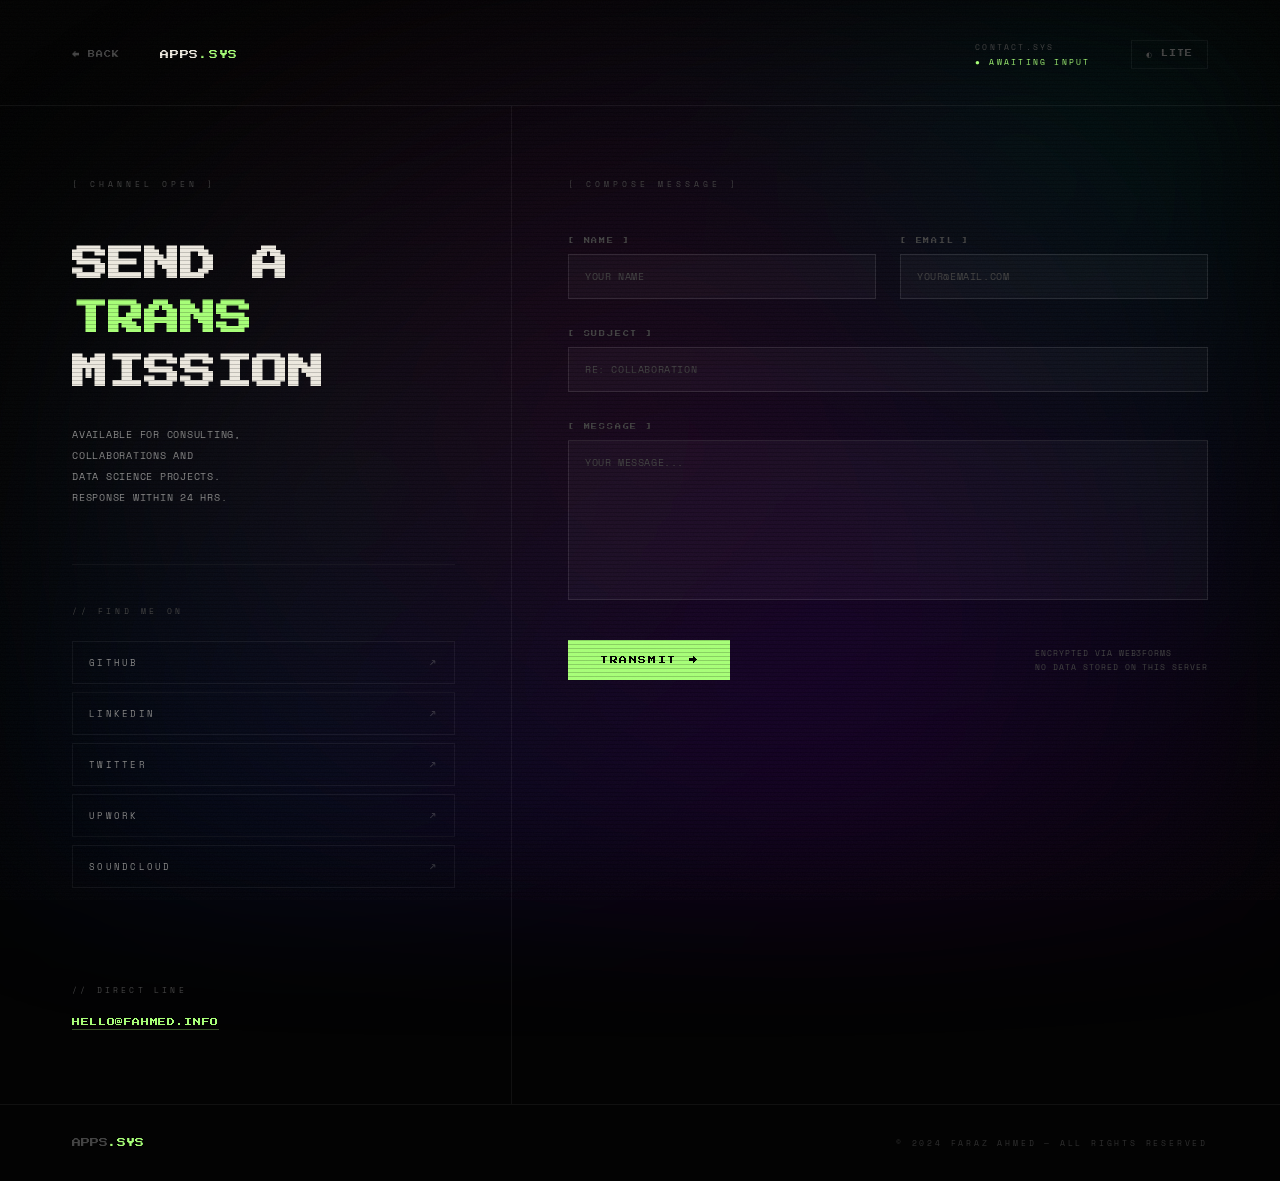
==== contact.html @ a789f9dc "Add contact page with Web3Forms integration - contact.html: retro two-column contact form matching l" ====
<!DOCTYPE html>
<html lang="en" data-theme="dark">
<head>
  <meta charset="UTF-8">
  <meta name="viewport" content="width=device-width, initial-scale=1.0">
  <title>CONTACT.SYS — FARAZ AHMED</title>
  <link rel="preconnect" href="https://fonts.googleapis.com">
  <link rel="preconnect" href="https://fonts.gstatic.com" crossorigin>
  <link href="https://fonts.googleapis.com/css2?family=Press+Start+2P&family=Space+Mono:ital,wght@0,400;0,700;1,400&display=swap" rel="stylesheet">

  <style>
    /* ─── RESET ─── */
    *, *::before, *::after { box-sizing: border-box; margin: 0; padding: 0; }

    /* ─── TOKENS ─── */
    :root {
      --bg:          #030303;
      --white:       #ede9e0;
      --dim:         #444;
      --mid:         #888;
      --green:       #a8ff78;
      --border:      rgba(255,255,255,0.06);
      --px:  'Press Start 2P', monospace;
      --mono: 'Space Mono', monospace;
    }

    html { scroll-behavior: smooth; }

    body {
      background: var(--bg);
      color: var(--white);
      font-family: var(--mono);
      min-height: 100vh;
      overflow-x: hidden;
    }

    /* ─── SCANLINES ─── */
    body::before {
      content: '';
      position: fixed; inset: 0;
      background: repeating-linear-gradient(
        0deg, transparent, transparent 3px,
        rgba(0,0,0,0.18) 3px, rgba(0,0,0,0.18) 4px
      );
      pointer-events: none;
      z-index: 9000;
    }

    /* ─── NOISE ─── */
    body::after {
      content: '';
      position: fixed; inset: 0;
      background-image: url("data:image/svg+xml,%3Csvg xmlns='http://www.w3.org/2000/svg' width='300' height='300'%3E%3Cfilter id='n'%3E%3CfeTurbulence type='fractalNoise' baseFrequency='0.75' numOctaves='4' stitchTiles='stitch'/%3E%3C/filter%3E%3Crect width='300' height='300' filter='url(%23n)' opacity='0.08'/%3E%3C/svg%3E");
      opacity: 0.35;
      pointer-events: none;
      z-index: 8999;
    }

    /* ─── GRADIENT CANVAS ─── */
    #grad-wrap {
      position: fixed; inset: 0;
      z-index: 1;
      pointer-events: none;
      overflow: hidden;
      filter: blur(72px) saturate(1.4);
    }
    #grad-canvas { display: block; width: 100%; height: 100%; transition: opacity 0.6s ease; }

    /* ─── THEME TRANSITIONS ─── */
    body, header, footer, .contact-wrap, .form-panel, .info-panel {
      transition: background-color 0.35s ease, color 0.35s ease, border-color 0.35s ease;
    }

    /* ─── LIGHT MODE ─── */
    [data-theme="light"] {
      --bg:     #f5f0e8;
      --white:  #0c0c0c;
      --dim:    #aaa;
      --mid:    #777;
      --green:  #2e7d00;
      --border: rgba(0,0,0,0.1);
    }
    [data-theme="light"] body::before {
      background: repeating-linear-gradient(
        0deg, transparent, transparent 3px,
        rgba(0,0,0,0.05) 3px, rgba(0,0,0,0.05) 4px
      );
    }
    [data-theme="light"] .form-input,
    [data-theme="light"] .form-textarea {
      background: rgba(0,0,0,0.04);
      border-color: rgba(0,0,0,0.15);
      color: var(--white);
    }
    [data-theme="light"] .form-input:focus,
    [data-theme="light"] .form-textarea:focus {
      border-color: var(--green);
      background: rgba(0,0,0,0.06);
    }
    [data-theme="light"] .social-link { border-color: rgba(0,0,0,0.1); }
    [data-theme="light"] .social-link:hover { border-color: var(--green); }
    [data-theme="light"] .divider { background: rgba(0,0,0,0.08); }
    [data-theme="light"] .footer-copy { color: rgba(0,0,0,0.35); }

    /* ─── LAYOUT ─── */
    header {
      padding: 40px 72px 36px;
      border-bottom: 1px solid var(--border);
      display: flex;
      justify-content: space-between;
      align-items: center;
      position: relative;
      z-index: 2;
    }

    .hdr-left { display: flex; align-items: center; gap: 40px; }

    .back-link {
      font-family: var(--px);
      font-size: 7px;
      color: var(--dim);
      text-decoration: none;
      letter-spacing: 0.15em;
      transition: color 0.2s;
      display: flex;
      align-items: center;
      gap: 10px;
    }
    .back-link:hover { color: var(--green); }

    .hdr-title-sm {
      font-family: var(--px);
      font-size: 9px;
      letter-spacing: 0.08em;
      color: var(--white);
    }
    .hdr-title-sm .accent { color: var(--green); }

    .hdr-right { display: flex; align-items: center; gap: 40px; }

    .sys-badge-sm {
      font-size: 8px;
      color: var(--dim);
      letter-spacing: 0.28em;
      text-transform: uppercase;
      line-height: 1.8;
    }
    .sys-badge-sm .online { color: var(--green); }

    /* theme toggle */
    .theme-toggle {
      font-family: var(--px);
      font-size: 7px;
      color: var(--dim);
      background: none;
      border: 1px solid var(--border);
      padding: 9px 14px;
      letter-spacing: 0.15em;
      cursor: pointer;
      white-space: nowrap;
      transition: color 0.2s, border-color 0.2s;
    }
    .theme-toggle:hover { color: var(--green); border-color: var(--green); }

    /* ─── MAIN LAYOUT ─── */
    .contact-wrap {
      display: grid;
      grid-template-columns: 1fr 1.5fr;
      min-height: calc(100vh - 97px - 80px);
      position: relative;
      z-index: 2;
    }

    /* ─── LEFT INFO PANEL ─── */
    .info-panel {
      padding: 72px 56px 72px 72px;
      border-right: 1px solid var(--border);
      display: flex;
      flex-direction: column;
      gap: 0;
    }

    .panel-label {
      font-size: 8px;
      color: var(--dim);
      letter-spacing: 0.5em;
      text-transform: uppercase;
      margin-bottom: 48px;
    }

    .info-heading {
      font-family: var(--px);
      font-size: clamp(20px, 3vw, 36px);
      line-height: 1.5;
      margin-bottom: 24px;
    }
    .info-heading .accent { color: var(--green); }

    .info-desc {
      font-size: 9.5px;
      color: var(--mid);
      line-height: 2.2;
      letter-spacing: 0.08em;
      margin-bottom: 56px;
      max-width: 320px;
    }

    .divider {
      height: 1px;
      background: var(--border);
      margin-bottom: 40px;
    }

    .social-label {
      font-size: 8px;
      color: var(--dim);
      letter-spacing: 0.45em;
      text-transform: uppercase;
      margin-bottom: 24px;
    }

    .social-list {
      display: flex;
      flex-direction: column;
      gap: 8px;
      margin-bottom: 56px;
    }

    .social-link {
      display: flex;
      align-items: center;
      justify-content: space-between;
      padding: 12px 16px;
      border: 1px solid var(--border);
      text-decoration: none;
      color: var(--mid);
      font-size: 9px;
      letter-spacing: 0.25em;
      text-transform: uppercase;
      transition: color 0.2s, border-color 0.2s, background 0.2s;
    }
    .social-link:hover {
      color: var(--green);
      border-color: rgba(168,255,120,0.3);
      background: rgba(168,255,120,0.03);
    }
    .social-link .arrow { font-size: 12px; opacity: 0.4; transition: opacity 0.2s, transform 0.2s; }
    .social-link:hover .arrow { opacity: 1; transform: translate(3px,-3px); }

    .direct-email {
      margin-top: auto;
      padding-top: 40px;
    }
    .direct-email-label {
      font-size: 8px;
      color: var(--dim);
      letter-spacing: 0.4em;
      text-transform: uppercase;
      margin-bottom: 12px;
    }
    .direct-email a {
      font-family: var(--px);
      font-size: 8px;
      color: var(--green);
      text-decoration: none;
      letter-spacing: 0.08em;
      border-bottom: 1px solid rgba(168,255,120,0.3);
      padding-bottom: 3px;
    }

    /* ─── RIGHT FORM PANEL ─── */
    .form-panel {
      padding: 72px 72px 72px 56px;
      display: flex;
      flex-direction: column;
    }

    .form-panel .panel-label { margin-bottom: 48px; }

    .contact-form { display: flex; flex-direction: column; gap: 32px; }

    .form-row { display: grid; grid-template-columns: 1fr 1fr; gap: 24px; }

    .form-group { display: flex; flex-direction: column; gap: 10px; }

    .form-label {
      font-family: var(--px);
      font-size: 6px;
      color: var(--dim);
      letter-spacing: 0.3em;
      text-transform: uppercase;
    }

    .form-input,
    .form-textarea {
      font-family: var(--mono);
      font-size: 10px;
      color: var(--white);
      background: rgba(255,255,255,0.03);
      border: 1px solid rgba(255,255,255,0.1);
      padding: 14px 16px;
      outline: none;
      letter-spacing: 0.06em;
      transition: border-color 0.2s, background 0.2s;
      width: 100%;
      resize: none;
      appearance: none;
      -webkit-appearance: none;
    }
    .form-input::placeholder,
    .form-textarea::placeholder { color: var(--dim); }
    .form-input:focus,
    .form-textarea:focus {
      border-color: rgba(168,255,120,0.5);
      background: rgba(168,255,120,0.02);
    }
    .form-textarea { min-height: 160px; }

    /* honeypot — hidden from humans */
    .hp-field { display: none; }

    /* ─── SUBMIT BUTTON ─── */
    .submit-row {
      display: flex;
      align-items: center;
      justify-content: space-between;
      gap: 24px;
      margin-top: 8px;
    }

    .btn-submit {
      font-family: var(--px);
      font-size: 8px;
      color: var(--bg);
      background: var(--green);
      border: none;
      padding: 16px 32px;
      letter-spacing: 0.2em;
      text-transform: uppercase;
      cursor: pointer;
      transition: opacity 0.2s, transform 0.15s;
      display: flex;
      align-items: center;
      gap: 12px;
    }
    .btn-submit:hover { opacity: 0.85; transform: translateY(-1px); }
    .btn-submit:active { transform: translateY(0); }
    .btn-submit:disabled { opacity: 0.4; cursor: not-allowed; transform: none; }

    .form-note {
      font-size: 8px;
      color: var(--dim);
      letter-spacing: 0.12em;
      line-height: 1.8;
    }

    /* ─── STATUS MESSAGES ─── */
    .form-status {
      display: none;
      padding: 16px 20px;
      border: 1px solid;
      font-size: 9px;
      letter-spacing: 0.12em;
      line-height: 1.8;
    }
    .form-status.success {
      display: block;
      border-color: rgba(168,255,120,0.4);
      color: var(--green);
      background: rgba(168,255,120,0.05);
    }
    .form-status.error {
      display: block;
      border-color: rgba(255,80,80,0.4);
      color: #ff8080;
      background: rgba(255,80,80,0.05);
    }

    .blink {
      animation: blink 1s step-end infinite;
      display: inline-block;
    }
    @keyframes blink { 0%,100%{opacity:1} 50%{opacity:0} }

    /* ─── FOOTER ─── */
    footer {
      padding: 32px 72px;
      border-top: 1px solid var(--border);
      display: flex;
      justify-content: space-between;
      align-items: center;
      position: relative;
      z-index: 2;
    }
    .footer-logo { font-family: var(--px); font-size: 9px; color: var(--dim); }
    .footer-logo .g { color: var(--green); }
    .footer-copy { font-size: 8px; color: rgba(255,255,255,0.18); letter-spacing: 0.35em; text-transform: uppercase; }

    /* ─── RESPONSIVE ─── */
    @media (max-width: 900px) {
      header { padding: 28px 24px; flex-wrap: wrap; gap: 20px; }
      .contact-wrap { grid-template-columns: 1fr; }
      .info-panel { padding: 48px 24px 40px; border-right: none; border-bottom: 1px solid var(--border); }
      .form-panel { padding: 48px 24px 48px; }
      .form-row { grid-template-columns: 1fr; }
      footer { padding: 28px 24px; flex-direction: column; gap: 12px; text-align: center; }
    }
  </style>
</head>

<body>

  <!-- ─── GRADIENT BACKGROUND ─── -->
  <div id="grad-wrap"><canvas id="grad-canvas"></canvas></div>

  <!-- ─── HEADER ─── -->
  <header>
    <div class="hdr-left">
      <a class="back-link" href="index.html">← BACK</a>
      <div class="hdr-title-sm">APPS<span class="accent">.SYS</span></div>
    </div>
    <div class="hdr-right">
      <div class="sys-badge-sm">
        CONTACT.SYS<br>
        <span class="online">● AWAITING INPUT</span>
      </div>
      <button class="theme-toggle" id="themeToggle" aria-label="Toggle colour mode">◐ LITE</button>
    </div>
  </header>

  <!-- ─── MAIN ─── -->
  <div class="contact-wrap">

    <!-- LEFT: INFO -->
    <div class="info-panel">
      <div class="panel-label">[ CHANNEL OPEN ]</div>

      <h1 class="info-heading">
        SEND A<br>
        <span class="accent">TRANS</span><br>
        MISSION
      </h1>

      <p class="info-desc">
        AVAILABLE FOR CONSULTING,<br>
        COLLABORATIONS AND<br>
        DATA SCIENCE PROJECTS.<br>
        RESPONSE WITHIN 24 HRS.
      </p>

      <div class="divider"></div>

      <div class="social-label">// FIND ME ON</div>

      <div class="social-list">
        <a class="social-link" href="https://github.com/bixBeta" target="_blank" rel="noopener">
          GITHUB <span class="arrow">↗</span>
        </a>
        <a class="social-link" href="https://linkedin.com" target="_blank" rel="noopener">
          LINKEDIN <span class="arrow">↗</span>
        </a>
        <a class="social-link" href="https://twitter.com" target="_blank" rel="noopener">
          TWITTER <span class="arrow">↗</span>
        </a>
        <a class="social-link" href="https://www.upwork.com" target="_blank" rel="noopener">
          UPWORK <span class="arrow">↗</span>
        </a>
        <a class="social-link" href="https://soundcloud.com" target="_blank" rel="noopener">
          SOUNDCLOUD <span class="arrow">↗</span>
        </a>
      </div>

      <div class="direct-email">
        <div class="direct-email-label">// DIRECT LINE</div>
        <a href="mailto:hello@fahmed.info">HELLO@FAHMED.INFO</a>
      </div>
    </div>

    <!-- RIGHT: FORM -->
    <div class="form-panel">
      <div class="panel-label">[ COMPOSE MESSAGE ]</div>

      <form class="contact-form" id="contactForm" novalidate>

        <!-- ══ Web3Forms access key — replace with yours from web3forms.com ══ -->
        <input type="hidden" name="access_key" value="YOUR_WEB3FORMS_ACCESS_KEY">
        <input type="hidden" name="subject" value="New message from APPS.SYS contact form">
        <input type="hidden" name="from_name" value="APPS.SYS Contact">

        <!-- honeypot — catches bots, leave empty -->
        <div class="hp-field">
          <input type="checkbox" name="botcheck">
        </div>

        <div class="form-row">
          <div class="form-group">
            <label class="form-label" for="name">[ NAME ]</label>
            <input class="form-input" id="name" name="name"
              type="text" placeholder="YOUR NAME" required autocomplete="name">
          </div>
          <div class="form-group">
            <label class="form-label" for="email">[ EMAIL ]</label>
            <input class="form-input" id="email" name="email"
              type="email" placeholder="YOUR@EMAIL.COM" required autocomplete="email">
          </div>
        </div>

        <div class="form-group">
          <label class="form-label" for="subject">[ SUBJECT ]</label>
          <input class="form-input" id="subject" name="subject_line"
            type="text" placeholder="RE: COLLABORATION" required>
        </div>

        <div class="form-group">
          <label class="form-label" for="message">[ MESSAGE ]</label>
          <textarea class="form-textarea" id="message" name="message"
            placeholder="YOUR MESSAGE..." required></textarea>
        </div>

        <div id="formStatus" class="form-status"></div>

        <div class="submit-row">
          <button class="btn-submit" id="submitBtn" type="submit">
            TRANSMIT <span id="btnArrow">→</span>
          </button>
          <p class="form-note">
            ENCRYPTED VIA WEB3FORMS<br>
            NO DATA STORED ON THIS SERVER
          </p>
        </div>

      </form>
    </div>

  </div><!-- /contact-wrap -->

  <!-- ─── FOOTER ─── -->
  <footer>
    <div class="footer-logo">APPS<span class="g">.SYS</span></div>
    <div class="footer-copy">© 2024 FARAZ AHMED — ALL RIGHTS RESERVED</div>
  </footer>

  <script>
  (function () {

    /* ════════════════════════════════════════════════════
       GRADIENT CONFIG — same as index, tweak freely
    ════════════════════════════════════════════════════ */
    const GRAD = {
      paths: [
        [ 0.32, 0.28, 0.000210, 0.000168, 0.00, 0.00 ],
        [ 0.28, 0.35, 0.000147, 0.000189, 1.26, 2.09 ],
        [ 0.38, 0.25, 0.000273, 0.000147, 2.51, 4.19 ],
        [ 0.30, 0.38, 0.000189, 0.000231, 3.77, 6.28 ],
        [ 0.35, 0.30, 0.000231, 0.000210, 5.03, 1.05 ],
      ],
      dark: {
        opacity: 0.22,
        orbs: [
          [ 120,   0, 255, 0.55, 0.62 ],
          [   0, 180, 140, 0.40, 0.52 ],
          [ 200,   0, 100, 0.42, 0.48 ],
          [  20,  80, 200, 0.38, 0.56 ],
          [ 168, 255, 120, 0.18, 0.38 ],
        ],
      },
      light: {
        opacity: 0.30,
        orbs: [
          [ 180, 120, 255, 0.50, 0.62 ],
          [  80, 210, 170, 0.42, 0.52 ],
          [ 255, 170, 110, 0.38, 0.48 ],
          [ 100, 160, 255, 0.35, 0.56 ],
          [ 255, 160, 200, 0.28, 0.38 ],
        ],
      },
    };

    /* ── CANVAS ANIMATION ─── */
    const root = document.documentElement;
    const cvs  = document.getElementById('grad-canvas');
    const ctx  = cvs.getContext('2d');
    let _t = 0, _last = 0;

    function draw(ts) {
      if (!_last) _last = ts;
      _t += ts - _last; _last = ts;
      const cfg = GRAD[root.getAttribute('data-theme')] || GRAD.dark;
      if (cvs.width  !== innerWidth)  cvs.width  = innerWidth;
      if (cvs.height !== innerHeight) cvs.height = innerHeight;
      const W = cvs.width, H = cvs.height;
      ctx.clearRect(0, 0, W, H);
      cfg.orbs.forEach(([r, g, b, a, sz], i) => {
        const [rx, ry, fx, fy, px, py] = GRAD.paths[i];
        const x  = (0.5 + rx * Math.sin(_t * fx + px)) * W;
        const y  = (0.5 + ry * Math.cos(_t * fy + py)) * H;
        const rd = sz * Math.max(W, H);
        const gd = ctx.createRadialGradient(x, y, 0, x, y, rd);
        gd.addColorStop(0,   `rgba(${r},${g},${b},${a})`);
        gd.addColorStop(0.5, `rgba(${r},${g},${b},${a * 0.4})`);
        gd.addColorStop(1,   `rgba(${r},${g},${b},0)`);
        ctx.fillStyle = gd;
        ctx.fillRect(0, 0, W, H);
      });
      cvs.style.opacity = cfg.opacity;
      requestAnimationFrame(draw);
    }
    requestAnimationFrame(draw);

    /* ── THEME TOGGLE ─── */
    const btn = document.getElementById('themeToggle');
    root.setAttribute('data-theme', 'dark');
    syncLabel('dark');
    btn.addEventListener('click', () => {
      const next = root.getAttribute('data-theme') === 'dark' ? 'light' : 'dark';
      root.setAttribute('data-theme', next);
      syncLabel(next);
    });
    function syncLabel(t) { btn.textContent = t === 'dark' ? '◐ LITE' : '● DARK'; }

    /* ── FORM SUBMISSION ─── */
    const form      = document.getElementById('contactForm');
    const submitBtn = document.getElementById('submitBtn');
    const btnArrow  = document.getElementById('btnArrow');
    const status    = document.getElementById('formStatus');

    form.addEventListener('submit', async (e) => {
      e.preventDefault();
      if (!form.checkValidity()) { form.reportValidity(); return; }

      // Sending state
      submitBtn.disabled = true;
      submitBtn.textContent = 'TRANSMITTING...';
      status.className = 'form-status';
      status.textContent = '';

      try {
        const res  = await fetch('https://api.web3forms.com/submit', {
          method: 'POST',
          body: new FormData(form),
        });
        const json = await res.json();

        if (json.success) {
          status.className = 'form-status success';
          status.innerHTML = '▶ TRANSMISSION SENT<span class="blink">_</span><br>'
            + 'MESSAGE RECEIVED. WILL RESPOND WITHIN 24 HRS.';
          form.reset();
          submitBtn.textContent = 'TRANSMITTED ✓';
        } else {
          throw new Error(json.message || 'Submission failed');
        }
      } catch (err) {
        status.className = 'form-status error';
        status.innerHTML = '✕ TRANSMISSION FAILED<br>'
          + 'TRY AGAIN OR EMAIL DIRECTLY: HELLO@FAHMED.INFO';
        submitBtn.disabled = false;
        submitBtn.innerHTML = 'TRANSMIT <span id="btnArrow">→</span>';
      }
    });

  })();
  </script>

</body>
</html>
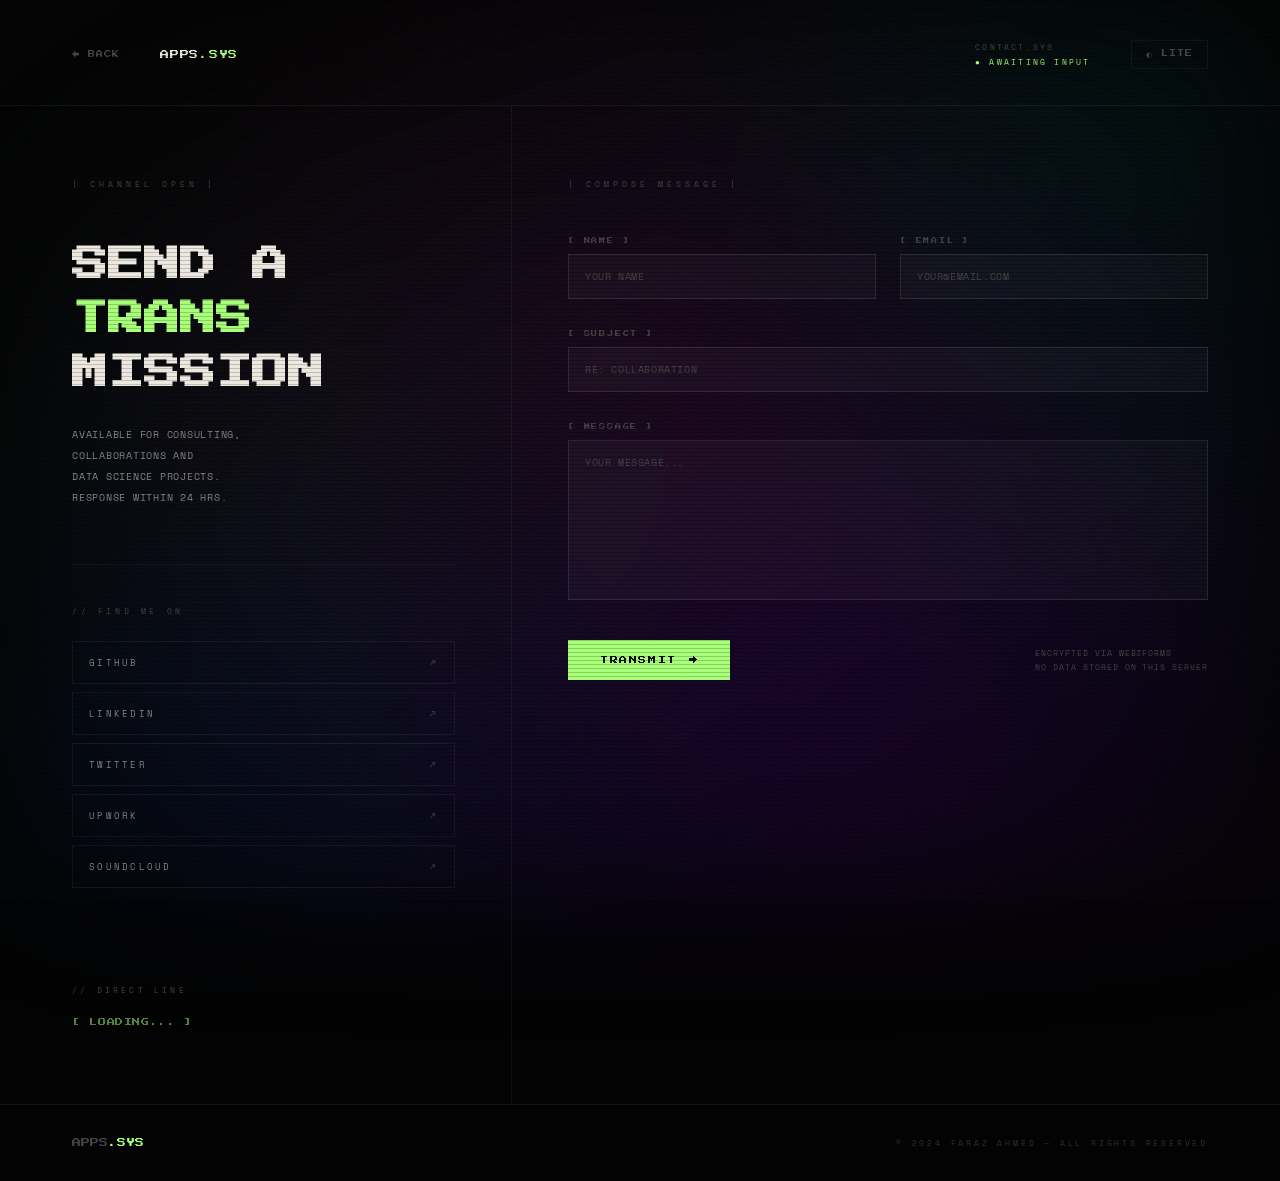
==== commit 9b2b052c: "Hide email, add blinking LOADING placeholder, clean up error message Co-Authored-By: Claude Sonnet 4" ====
--- a/contact.html
+++ b/contact.html
@@ -267,6 +267,15 @@
       border-bottom: 1px solid rgba(168,255,120,0.3);
       padding-bottom: 3px;
     }
+    .email-loading {
+      font-family: var(--px);
+      font-size: 8px;
+      color: var(--green);
+      letter-spacing: 0.08em;
+      opacity: 0.5;
+      animation: blink 1.2s step-end infinite;
+    }
+    @keyframes blink { 0%,100%{opacity:.5} 50%{opacity:1} }
 
     /* ─── RIGHT FORM PANEL ─── */
     .form-panel {
@@ -472,7 +481,7 @@
 
       <div class="direct-email">
         <div class="direct-email-label">// DIRECT LINE</div>
-        <a href="mailto:hello@fahmed.info">HELLO@FAHMED.INFO</a>
+        <span class="email-loading">[ LOADING... ]</span>
       </div>
     </div>
 
@@ -483,7 +492,7 @@
       <form class="contact-form" id="contactForm" novalidate>
 
         <!-- ══ Web3Forms access key — replace with yours from web3forms.com ══ -->
-        <input type="hidden" name="access_key" value="YOUR_WEB3FORMS_ACCESS_KEY">
+        <input type="hidden" name="access_key" value="ba830ed5-a826-4abc-a2e3-f217663cdb8f">
         <input type="hidden" name="subject" value="New message from APPS.SYS contact form">
         <input type="hidden" name="from_name" value="APPS.SYS Contact">
 
@@ -653,7 +662,7 @@
       } catch (err) {
         status.className = 'form-status error';
         status.innerHTML = '✕ TRANSMISSION FAILED<br>'
-          + 'TRY AGAIN OR EMAIL DIRECTLY: HELLO@FAHMED.INFO';
+          + 'TRY AGAIN LATER.';
         submitBtn.disabled = false;
         submitBtn.innerHTML = 'TRANSMIT <span id="btnArrow">→</span>';
       }
